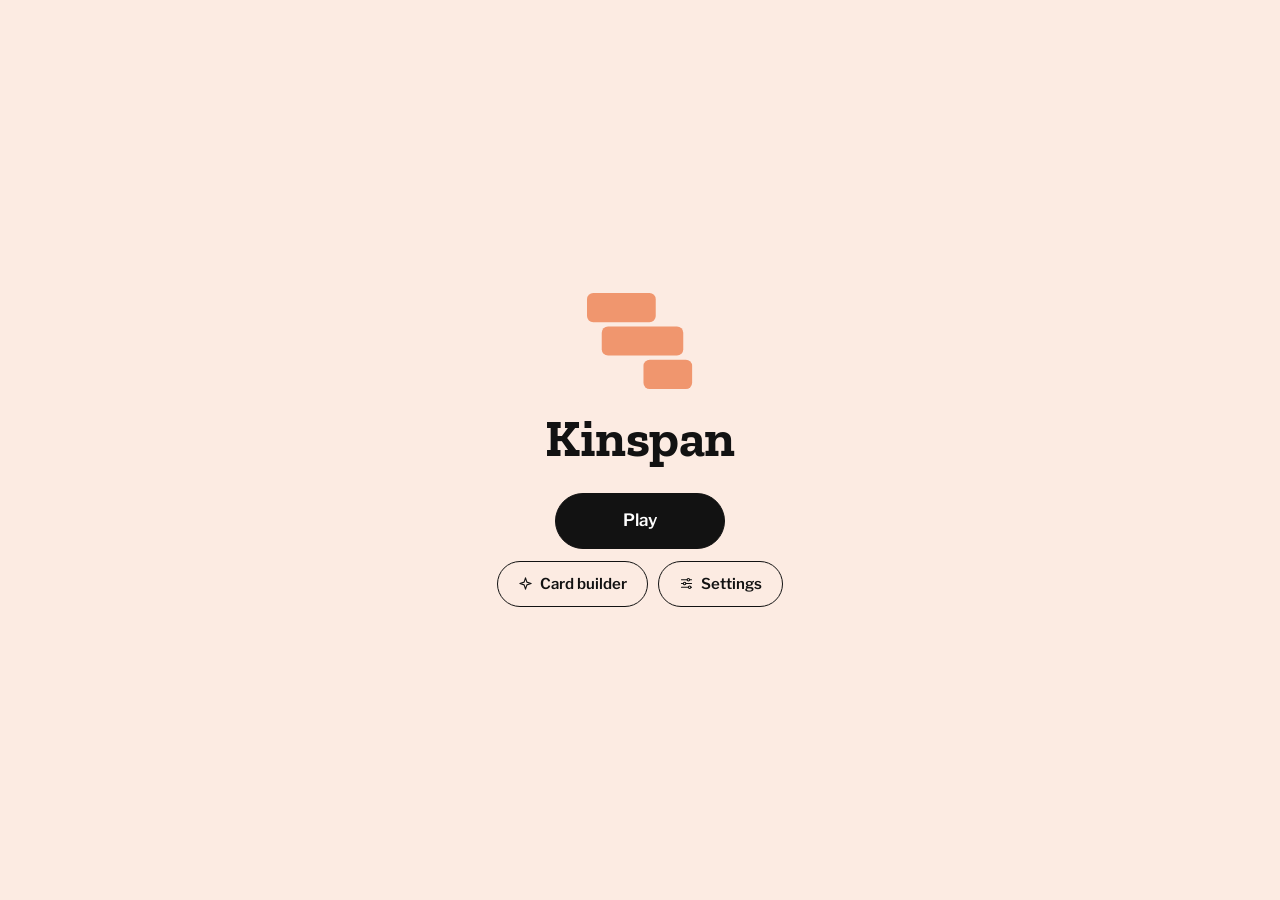
==== index.html @ 1bdb9ee4 "One Gift per card, and cards that fit their content A card carries one Gift at most: Common none, Ra" ====
<!doctype html>
<meta charset="utf-8">
<meta name="viewport" content="width=device-width,initial-scale=1,viewport-fit=cover">
<meta name="apple-mobile-web-app-capable" content="yes">
<meta name="apple-mobile-web-app-status-bar-style" content="default">
<meta name="apple-mobile-web-app-title" content="Kinspan">
<meta name="theme-color" content="#f7f4ef">
<meta name="description" content="A hand of your own family. Bring your family file, put people back on the timeline, and earn Legacy.">
<link rel="icon" href="logo.svg" type="image/svg+xml">
<link rel="apple-touch-icon" href="touch-icon.png">
<title>Kinspan</title>
<script src="tree.js?v=11"></script>
<script src="family.js?v=11"></script>
<script src="rules.js?v=11"></script>
<style>
  :root{
    --bg:#f7f4ef; --panel:#ffffff; --edge:#ddd5c9; --ink:#2b2621; --dim:#7d7368;
    --gold:#9a7212; --brand:#F0966E; --gold2:#c79a2e; --pat:#2f6f9e; --mat:#a8552a;
    --patbg:#e4f0f8; --matbg:#fbeade; --selfbg:#e2f3e6; --self:#2f7a45;
    --ease:cubic-bezier(.34,1.24,.44,1);
  }
  *{box-sizing:border-box}
  html,body{height:100%}
  body{margin:0;color:var(--ink);min-height:100dvh;
    background:radial-gradient(120% 80% at 50% 0%,#fffaf0 0%,var(--bg) 55%,#ececec 100%);
    font:15px/1.5 ui-sans-serif,-apple-system,"Segoe UI",Roboto,sans-serif;
    touch-action:manipulation;
    padding:0 16px calc(28px + env(safe-area-inset-bottom))}
  button{font:inherit;color:inherit;cursor:pointer}

  .screen{display:none;max-width:560px;margin:0 auto;min-height:100dvh;
    flex-direction:column;justify-content:center;padding:32px 0}
  .screen.on{display:flex;animation:screenin .38s var(--ease) both}
  @keyframes screenin{from{opacity:0;transform:translateY(16px)}to{opacity:1;transform:none}}

  /* ---- title ---- */
  /* The mark: three lives sliding onto one timeline. */
  .mark{font-size:96px;margin:0 auto 22px;width:max-content}
  .mark rect{transform-box:fill-box;animation:bar .7s var(--ease) both}
  .mark rect:nth-child(2){animation-delay:.12s}
  .mark rect:nth-child(3){animation-delay:.24s}
  @keyframes bar{from{transform:translateX(-40%);opacity:0}to{transform:none;opacity:1}}

  /* A splash like a puzzle's front page: tinted, centred, one black button. */
  body:has(#s-title.on){background:var(--tint)}
  h1{margin:0;text-align:center;font-size:clamp(40px,11vw,52px);font-weight:700;line-height:1.05}

  .play{display:block;min-width:170px;margin:28px auto 0;border:1px solid var(--ink);border-radius:999px;
    background:var(--ink);color:#fff;font-size:17px;font-weight:600;padding:14px 40px;
    transition:transform .12s var(--ease),background .12s}
  .play:hover{background:#333}
  .play:active{transform:scale(.97)}
  .subs{display:flex;gap:10px;justify-content:center;margin:12px auto 0;flex-wrap:wrap}
  .sub{display:flex;align-items:center;gap:7px;border:1px solid var(--ink);background:transparent;
    border-radius:999px;padding:11px 20px;font-weight:600;font-size:15px;white-space:nowrap}
  .sub:hover{background:rgba(0,0,0,.05)}

  /* Which family is open: a quiet line under the buttons, like a puzzle's date. */
  .famchip{display:flex;align-items:center;justify-content:center;gap:6px;margin:34px auto 0;
    font-size:14px;width:max-content;max-width:100%}
  .famchip b{font-weight:700}
  .famchip span{color:#4d4d4d}
  .famchip[hidden]{display:none}
  .famchip button{border:0;background:none;padding:2px 4px;font-size:14px;color:var(--ink);
    text-decoration:underline;text-underline-offset:3px;font-weight:500}

  /* ---- shared bits ---- */
  .top{display:flex;align-items:center;gap:10px;margin-bottom:18px}
  .back{border:1px solid var(--edge);background:var(--panel);border-radius:99px;
    width:40px;height:40px;font-size:18px;flex:none}
  .back:hover{border-color:var(--ink)}
  .top h2{margin:0;font-size:28px;font-weight:700}

  /* ---- mode picker: a shelf of games, each with its own coloured tile ---- */
  .mode{display:flex;gap:16px;align-items:center;width:100%;text-align:left;
    background:#fff;border:1px solid var(--edge);border-radius:12px;
    padding:12px;margin-bottom:10px;
    animation:screenin .4s var(--ease) both;transition:border-color .14s}
  .mode:hover{border-color:var(--ink)}
  .mode .mi{width:68px;height:68px;flex:none;border-radius:8px;display:grid;place-items:center;
    font-size:30px;background:var(--lc)}
  .mode .mi .logo{color:#fff}
  /* Hovering a mode nudges its bars along the timeline, one after another. */
  .mode .logo rect{transform-box:fill-box}
  .mode:hover .logo rect{animation:nudge .6s var(--ease)}
  .mode:hover .logo rect:nth-child(2){animation-delay:.07s}
  .mode:hover .logo rect:nth-child(3){animation-delay:.14s}
  @keyframes nudge{40%{transform:translateX(9%)}}
  .mode .mt,.mode .md{display:block}
  .mode .mt{font-family:'Zilla Slab',Georgia,serif;font-weight:700;font-size:21px;line-height:1.15}
  .mode .md{color:#4d4d4d;font-size:14px;line-height:1.4;margin-top:3px}
  .mode.tut:last-child{margin-top:22px}
  .new{display:inline-block;margin-left:8px;font-family:'Libre Franklin',sans-serif;font-size:10.5px;
    letter-spacing:.08em;text-transform:uppercase;font-weight:700;background:var(--ink);color:#fff;
    border-radius:99px;padding:3px 8px;vertical-align:3px}
  .custom{display:flex;align-items:center;gap:8px;margin:14px auto 0;border:0;background:none;color:var(--ink);
    font-size:14.5px;font-weight:600;padding:8px 14px;text-decoration:underline;text-underline-offset:3px}
  .custom .logo{font-size:15px}
  .custom:hover{background:none;text-decoration-thickness:2px}

  /* ---- bring a file ---- */
  #drop{border:1.5px dashed var(--edge);border-radius:16px;padding:30px 18px;
    text-align:center;background:var(--panel);transition:border-color .16s,background .16s}
  #drop.over{border-color:var(--gold);background:var(--soft)}
  #drop .t{font-weight:660;font-size:18px}
  #drop .b{color:var(--dim);font-size:13.5px;margin-top:5px}
  input[type=file]{display:none}
  .btn{appearance:none;border:1px solid var(--edge);background:var(--panel);
    font-weight:620;border-radius:10px;padding:11px 18px;min-height:46px}
  .btn.primary{background:var(--ink);color:#fff;border-color:var(--ink)}
  .btn.primary:disabled{opacity:.4;cursor:default}
  .row{display:flex;gap:9px;align-items:center;margin-top:14px;flex-wrap:wrap}
  .row.mid{justify-content:center}
  .priv{color:var(--dim);font-size:12.5px;margin-top:12px;text-align:center}
  .priv b{color:var(--ink);font-weight:620}
  .err{color:#a4262c;font-size:13.5px;margin-top:10px}
  .lead{color:var(--dim);margin:-8px 0 14px}

  .who{display:flex;gap:10px;align-items:center;width:100%;text-align:left;
    background:var(--panel);border:1px solid var(--edge);border-radius:10px;
    padding:10px 12px;margin-bottom:7px}
  .who:hover{border-color:var(--ink)}
  .who.sel{border-color:var(--gold);box-shadow:0 0 0 2px var(--tint)}
  .who .n{font-weight:600}
  .who .d{color:var(--dim);font-size:12.5px}
  .who .dot{width:9px;height:9px;border-radius:50%;flex:none;background:var(--dim)}
  .who .dot.m{background:var(--pat)} .who .dot.f{background:var(--mat)}
  #search{width:100%;padding:11px 12px;border:1px solid var(--edge);border-radius:10px;
    font:inherit;font-size:16px;margin-bottom:9px;background:var(--panel);color:var(--ink)}
  #wholist{max-height:46vh;overflow:auto;-webkit-overflow-scrolling:touch}

  /* ---- settings sheet ---- */
  #modal{position:fixed;inset:0;background:rgba(43,38,33,.4);display:none;z-index:50;
    align-items:center;justify-content:center;padding:16px}
  #modal.on{display:flex}
  .sheet{background:var(--panel);border-radius:18px;width:100%;max-width:420px;padding:20px;
    animation:screenin .28s var(--ease) both;box-shadow:0 24px 60px rgba(0,0,0,.2)}
  .sheet h2{margin:0 0 14px;font-size:20px}
  .set{display:flex;align-items:center;gap:12px;width:100%;text-align:left;border:0;
    background:none;padding:12px 4px;border-top:1px solid var(--edge)}
  .set:hover{background:var(--soft)}
  .set i{font-style:normal;width:34px;height:34px;display:grid;place-items:center;
    border-radius:10px;background:var(--soft);flex:none;font-size:16px}
  .set b{display:block;font-weight:620}
  .set span{color:var(--dim);font-size:12.5px}
  .done{width:100%;margin-top:12px}
  @media (prefers-reduced-motion: reduce){ *{animation:none!important;transition:none!important} }
</style>
<link rel="stylesheet" href="theme.css?v=11">

<!-- ======================= title ======================= -->
<section class="screen" id="s-title">
  <div class="mark" data-logo></div>
  <h1>Kinspan</h1>
  <button class="play" id="play">Play</button>
  <div class="subs">
    <button class="sub" id="builder"><i data-ic="spark"></i>Card builder</button>
    <button class="sub" id="settings"><i data-ic="sliders"></i>Settings</button>
  </div>
  <div class="famchip" id="famchip" hidden>
    <b id="famname"></b><span id="famcount"></span>
    <button id="famswap">Change</button>
  </div>
</section>

<!-- ======================= mode ======================= -->
<section class="screen" id="s-mode">
  <div class="top"><button class="back" data-go="title" aria-label="Back"><i data-ic="back"></i></button><h2>Choose a game</h2></div>
  <div id="modes"></div>
  <button class="custom" id="custom"><span data-logo="custom"></span>Set up a custom game</button>
</section>

<!-- ======================= bring a family ======================= -->
<section class="screen" id="s-bring">
  <div class="top"><button class="back" data-go="title" aria-label="Back"><i data-ic="back"></i></button><h2>Bring your family</h2></div>
  <div id="drop">
    <div class="t">Drop your family file here</div>
    <div class="b">A <b>.kinspan</b> save, or a <b>.ged</b> export from FamilySearch,
      Ancestry, MyHeritage or RootsMagic.</div>
    <div class="row mid"><button class="btn primary" id="pick">Choose a file</button></div>
    <input type="file" id="file" accept=".kinspan,.json,.ged,.gedcom,text/plain,application/json">
  </div>
  <p class="priv"><b>Your file never leaves this device.</b> No account, no server, nothing uploaded.</p>
  <div class="err" id="err" hidden></div>
</section>

<!-- ======================= who is it centred on ======================= -->
<section class="screen" id="s-picker">
  <div class="top"><button class="back" data-go="bring" aria-label="Back"><i data-ic="back"></i></button><h2>Who is it centred on?</h2></div>
  <p class="lead">Usually you. Everyone is described relative to them. <span id="pcount"></span></p>
  <input id="search" type="search" placeholder="Search by name" autocomplete="off">
  <div id="wholist"></div>
  <div class="row"><button class="btn primary" id="go" disabled>Open this family</button></div>
</section>

<div id="modal"><div class="sheet">
  <h2>Settings</h2>
  <button class="set" id="st-save"><i data-ic="save"></i><span><b>Save your family file</b>
    <span>Stories, Gifts, and fixes live in it. Keep it safe.</span></span></button>
  <button class="set" id="st-load"><i data-ic="swap"></i><span><b>Load a different family</b>
    <span>A .kinspan save or a .ged export</span></span></button>
  <button class="set" id="st-rules"><i data-ic="sliders"></i><span><b>Custom game rules</b>
    <span>Every rule, for when you want to tinker</span></span></button>
  <button class="set" id="st-tour"><i data-ic="play"></i><span><b>Play the tutorial</b>
    <span>A one-minute guided game</span></span></button>
  <button class="btn done" id="st-close">Done</button>
</div></div>

<script>
const $ = s => document.querySelector(s);
const esc = s => String(s ?? '').replace(/[&<>"]/g, c =>
  ({'&':'&amp;','<':'&lt;','>':'&gt;','"':'&quot;'}[c]));
const fail = m => { hideLoader(); const e=$('#err'); e.textContent=m; e.hidden=false; };
const clearFail = () => { $('#err').hidden = true; };

/* -------------------- screens -------------------- */

let next = 'mode';   // where to go once a family is loaded: 'mode' or 'builder'
function show(id) {
  hideLoader();
  document.querySelectorAll('.screen').forEach(s => s.classList.toggle('on', s.id === 's-' + id));
  scrollTo(0, 0);
  if (id === 'mode') renderModes();
}
document.querySelectorAll('[data-go]').forEach(b => b.onclick = () => show(b.dataset.go));
const hasFamily = () => !!FAMILY.current || !!FAMILY.hasAutosave();
const needFamily = then => { next = then; hasFamily() ? loaded() : show('bring'); };
function loaded() {
  if (next === 'builder') location.href = 'edit.html';
  else show('mode');
}

$('#play').onclick = () => needFamily('mode');
$('#builder').onclick = () => needFamily('builder');
$('#famswap').onclick = () => { next = 'mode'; show('bring'); };
$('#custom').onclick = () => location.href = 'settings.html';

const auto = FAMILY.hasAutosave();
if (auto) {
  $('#famchip').hidden = false;
  $('#famname').textContent = auto.title || 'Your family';
  $('#famcount').textContent = `· ${auto.playable} Kin`;
}

/* -------------------- modes -------------------- */

const tourSeen = () => { try { return !!localStorage.getItem('kinspan.tutorial'); } catch (e) { return true; } };
function renderModes() {
  const tut = `<button class="mode tut" data-mode="tutorial" style="--lc:${LOGOS.tutorial.color}">
      <span class="mi">${logo('', 'tutorial')}</span><span><span class="mt">Tutorial${tourSeen() ? '' : '<span class="new">Start here</span>'}</span>
      <span class="md">Learn by playing. One minute, with pointers.</span></span></button>`;
  const modes = MODES.map(m => `<button class="mode" data-mode="${m.id}" style="--lc:${LOGOS[m.id].color}">
      <span class="mi">${m.icon}</span><span><span class="mt">${esc(m.name)}</span>
      <span class="md">${esc(m.blurb)}</span></span></button>`).join('');
  $('#modes').innerHTML = tourSeen() ? modes + tut : tut + modes;
  $('#modes').querySelectorAll('.mode').forEach((b, i) => {
    b.style.animationDelay = (i * 50) + 'ms';
    b.onclick = () => go(b.dataset.mode);
  });
}

/* Into a game: the loader comes up in the mode's own colours here, and
 * play.html opens on the same loader, so the hand-off reads as one screen. */
function go(mode) {
  showLoader(mode);
  setTimeout(() => location.href = 'play.html?mode=' + mode, 380);
}

/* -------------------- settings -------------------- */

const modal = $('#modal');
$('#settings').onclick = () => {
  $('#st-save').hidden = !hasFamily();
  modal.classList.add('on');
};
const closeSet = () => modal.classList.remove('on');
$('#st-close').onclick = closeSet;
modal.onclick = e => { if (e.target === modal) closeSet(); };
document.addEventListener('keydown', e => { if (e.key === 'Escape') closeSet(); });
$('#st-save').onclick = async () => { const f = await FAMILY.load(); if (f) FAMILY.download(f); closeSet(); };
$('#st-load').onclick = () => { closeSet(); next = 'mode'; show('bring'); };
$('#st-rules').onclick = () => location.href = 'settings.html';
$('#st-tour').onclick = () => hasFamily() ? go('tutorial') : (closeSet(), needFamily('mode'));

/* -------------------- taking a file -------------------- */

let pending = null;   // a .ged waiting on a root choice

$('#pick').onclick = () => $('#file').click();
$('#file').onchange = e => { if (e.target.files[0]) read(e.target.files[0]); };

const drop = $('#drop');
['dragenter','dragover'].forEach(t => drop.addEventListener(t, e => {
  e.preventDefault(); drop.classList.add('over'); }));
['dragleave','drop'].forEach(t => drop.addEventListener(t, e => {
  e.preventDefault(); drop.classList.remove('over'); }));
drop.addEventListener('drop', e => {
  const f = e.dataTransfer.files && e.dataTransfer.files[0];
  if (f) read(f);
});

function read(file) {
  clearFail();
  if (file.size > 40 * 1024 * 1024) {
    return fail('That file is over 40MB — too big for the browser to hold. '
      + 'Export a smaller branch of the tree.');
  }
  const fr = new FileReader();
  fr.onerror = () => fail('The file could not be read.');
  showLoader();
  fr.onload = () => {
    const text = String(fr.result);
    // Decide by content, not by extension: people rename files, and a .json
    // and a .kinspan are the same thing.
    if (/^\s*[{[]/.test(text)) return openSave(text, file.name);
    return openGedcom(text, file.name);
  };
  fr.readAsText(file);
}

function openSave(text, name) {
  let fam;
  try { fam = FAMILY.readSave(text, name); }
  catch (err) { return fail(err.message || String(err)); }
  FAMILY.use(fam);
  loaded();
}

function openGedcom(text, name) {
  let parsed;
  try { parsed = TREE.parseGedcom(text); }
  catch (err) { return fail('That file could not be read as a GEDCOM: ' + (err.message||err)); }
  const n = Object.keys(parsed.ind).length;
  if (!n) return fail('No people found in that file. A family file is a .kinspan '
    + 'or a GEDCOM (.ged) export.');
  const withYear = Object.values(parsed.ind)
    .filter(p => (p.events.BIRT || p.events.CHR || {}).year).length;
  if (!withYear) return fail('Nobody in that file has a birth year, so there is no '
    + 'timeline to build. Kinspan needs birth years to place people.');
  pending = { text, name, roots: TREE.guessRoots(parsed, 500), total: n, withYear };
  showPicker();
}

/* -------------------- who is it centred on -------------------- */

let chosen = null;

function showPicker() {
  hideLoader();
  chosen = pending.roots.length ? pending.roots[0].id : null;
  $('#pcount').textContent = `${pending.total} people, ${pending.withYear} with a birth year.`;
  $('#search').value = '';
  renderWho('');
  show('picker');
}

function renderWho(q) {
  const term = q.trim().toLowerCase();
  const list = pending.roots.filter(r => !term || r.name.toLowerCase().includes(term))
                            .slice(0, 120);
  $('#wholist').innerHTML = list.length ? list.map(r => `
    <button class="who ${r.id===chosen?'sel':''}" data-id="${esc(r.id)}">
      <span class="dot ${r.sex==='M'?'m':r.sex==='F'?'f':''}"></span>
      <span><span class="n">${esc(r.name)}</span><br>
      <span class="d">${r.birth_year ? 'b. '+r.birth_year+' · ' : ''}${r.reach} relatives in reach</span></span>
    </button>`).join('')
    : '<p style="color:var(--dim)">Nobody by that name.</p>';
  $('#wholist').querySelectorAll('.who').forEach(b => {
    b.onclick = () => { chosen = b.dataset.id; renderWho($('#search').value); };
  });
  $('#go').disabled = !chosen;
}

$('#search').oninput = e => renderWho(e.target.value);
$('#go').onclick = () => {
  if (!chosen) return;
  let fam;
  try { fam = FAMILY.fromGedcom(pending.text, chosen, null); }
  catch (err) { return fail(err.message || String(err)); }
  FAMILY.use(fam);
  loaded();
};

/* Deep links from the other pages: index.html#mode opens the picker. */
show(location.hash === '#mode' && hasFamily() ? 'mode' : 'title');
</script>
---- theme.css ----
/* Kinspan house style, loaded after every page's own <style> so it wins.
 * Puzzle-paper look: white page, near-black ink, one slab serif for titles,
 * Franklin for everything else, black pill buttons, flat surfaces. Colour
 * comes from the logo and the game modes, not from the chrome. */
@import url('https://fonts.googleapis.com/css2?family=Libre+Franklin:wght@400;500;600;700;800&family=Zilla+Slab:wght@600;700&display=swap');

:root{
  --bg:#ffffff; --panel:#ffffff; --edge:#dcdcdc; --ink:#121212; --dim:#6f6f6f;
  --gold:#b8532c;          /* accent text: points, Gifts, links -- a deep cut of the logo */
  --brand:#F0966E; --tint:#fcebe2; --tintedge:#efc2ab; --soft:#f4f4f4;
  --ease:cubic-bezier(.3,1.3,.5,1);
}
body{font-family:'Libre Franklin',-apple-system,"Segoe UI",Roboto,sans-serif;background:var(--bg);color:var(--ink)}
/* The slab serif is for titles a person reads as a title; the small capitals
   labels over sections stay in Franklin. */
h1,.serif,.top h2,.sheet>h2:first-child,#isheet h2,#bsheet h2,.final .big,#ltot{
  font-family:'Zilla Slab',Georgia,serif;letter-spacing:-.01em}
.toast{background:var(--ink);border-radius:6px;font-weight:600}
.mode:not(.on){background:#fff}

/* Buttons: black pill for the one thing to do, outlined pill for the rest. */
button,.btn{border-radius:999px;font-weight:600}
button.primary,.btn.primary,.btn.gold{background:var(--ink);border-color:var(--ink);color:#fff}
button.primary:hover:not(:disabled),.btn.primary:hover,.btn.gold:hover{background:#333;border-color:#333}
button:hover:not(:disabled),.btn:hover{border-color:var(--ink)}
button:focus-visible,.btn:focus-visible,a:focus-visible{outline:2px solid var(--ink);outline-offset:2px}

/* Headers: white bar, hairline under it, icons without frames. */
header{background:#fff;border-bottom:1px solid var(--edge);box-shadow:none}
header h1{font-family:'Zilla Slab',Georgia,serif;font-weight:700}
button.icon,.round,a.back,.back{border-color:transparent!important;background:transparent!important}
button.icon:hover,.round:hover,a.back:hover,.back:hover{background:var(--soft)!important}

/* Sheets and cards sit flat on the page. */
.sheet{border-radius:14px;box-shadow:0 10px 40px rgba(0,0,0,.18)}
input,select,textarea{font-family:inherit}

/* Card tiers, shown the way games show loot. A Sketch is a plain card; a Story
 * wears a blue frame and gem; a Biography a gold frame, a glow, and a glint
 * that runs across it. Rings are box-shadows so a card's own side-colour
 * border stays as it is. */
:root{--rare:#3b7dd8; --legend:#e0a82e}
.t-low{box-shadow:0 0 0 1.5px var(--rare),0 3px 10px rgba(59,125,216,.22)!important}
.t-high{box-shadow:0 0 0 2px var(--legend),0 0 16px rgba(224,168,46,.5)!important}
.t-high::before{content:'';position:absolute;inset:0;border-radius:inherit;pointer-events:none;z-index:1;
  background:linear-gradient(105deg,transparent 44%,rgba(255,255,255,.5) 50%,transparent 56%) 0 0/260% 100% no-repeat;
  animation:glint 3.4s ease-in-out infinite}
@keyframes glint{0%{background-position:140% 0}55%,100%{background-position:-140% 0}}
.gem{display:inline-block;width:8px;height:8px;transform:rotate(45deg);border-radius:1.5px;
  margin:0 6px 1px 1px;vertical-align:middle;flex:none}
.gem.low{background:var(--rare);box-shadow:0 0 0 1px #fff}
.gem.high{background:linear-gradient(135deg,#ffe58a,#d99a16);box-shadow:0 0 0 1px #fff,0 0 6px rgba(224,168,46,.9)}
@media (prefers-reduced-motion: reduce){.t-high::before{animation:none;opacity:0}}
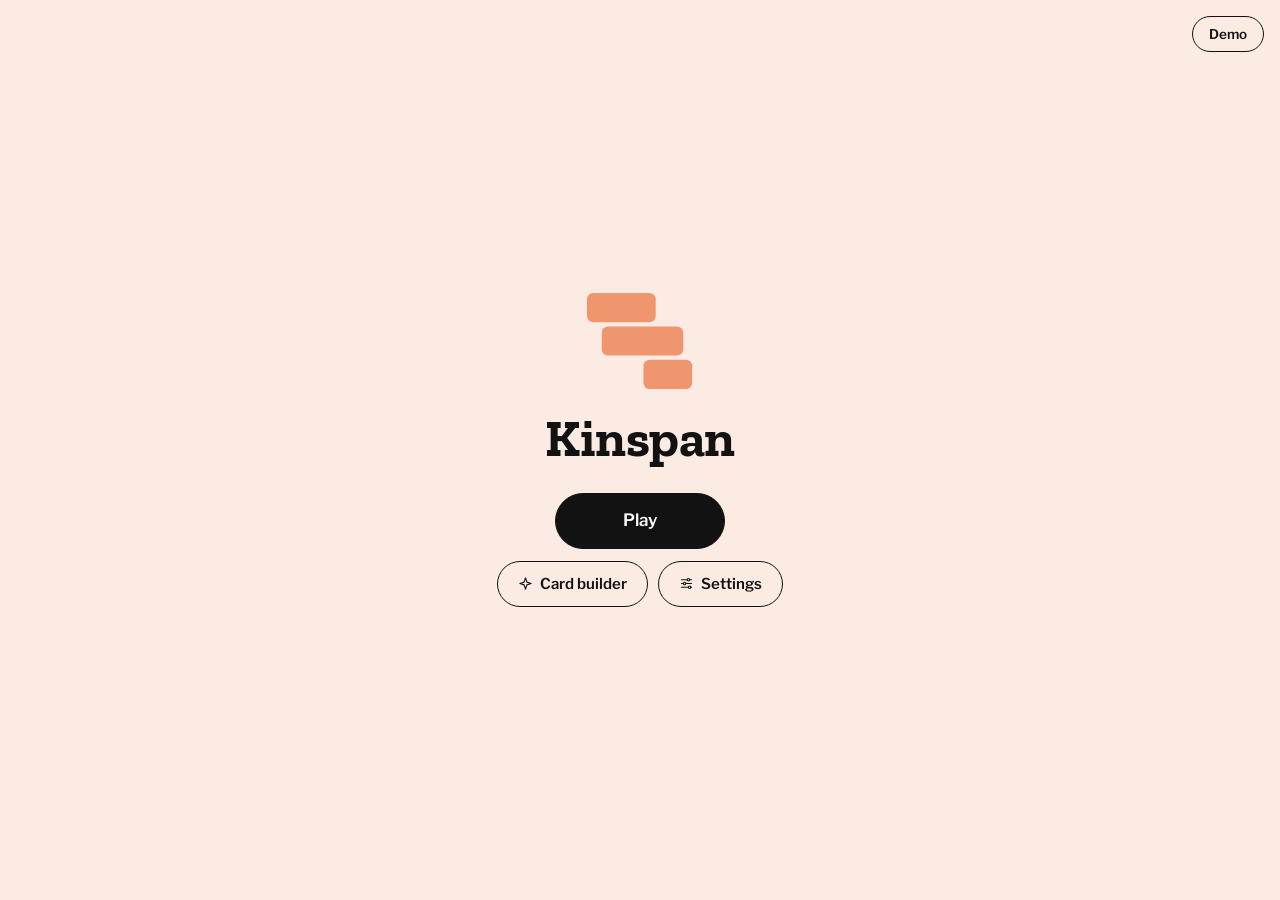
==== commit cbc82f8d: "Add a Demo button that loads a sample family The title screen gains a Demo pill in its corner. It lo" ====
--- a/index.html
+++ b/index.html
@@ -9,9 +9,9 @@
 <link rel="icon" href="logo.svg" type="image/svg+xml">
 <link rel="apple-touch-icon" href="touch-icon.png">
 <title>Kinspan</title>
-<script src="tree.js?v=11"></script>
-<script src="family.js?v=11"></script>
-<script src="rules.js?v=11"></script>
+<script src="tree.js?v=15"></script>
+<script src="family.js?v=15"></script>
+<script src="rules.js?v=15"></script>
 <style>
   :root{
     --bg:#f7f4ef; --panel:#ffffff; --edge:#ddd5c9; --ink:#2b2621; --dim:#7d7368;
@@ -61,6 +61,11 @@
   .famchip b{font-weight:700}
   .famchip span{color:#4d4d4d}
   .famchip[hidden]{display:none}
+  /* Demo: a quiet pill in the corner of the title screen. */
+  .demo{position:fixed;top:16px;right:16px;z-index:5;border:1px solid var(--ink);background:transparent;
+    border-radius:99px;padding:7px 16px;font-size:13.5px;font-weight:600}
+  .demo:hover{background:rgba(0,0,0,.06)}
+  body:not(:has(#s-title.on)) .demo{display:none}
   .famchip button{border:0;background:none;padding:2px 4px;font-size:14px;color:var(--ink);
     text-decoration:underline;text-underline-offset:3px;font-weight:500}
 
@@ -146,9 +151,10 @@
   .done{width:100%;margin-top:12px}
   @media (prefers-reduced-motion: reduce){ *{animation:none!important;transition:none!important} }
 </style>
-<link rel="stylesheet" href="theme.css?v=11">
+<link rel="stylesheet" href="theme.css?v=15">
 
 <!-- ======================= title ======================= -->
+<button class="demo" id="demo" title="Play with a sample family">Demo</button>
 <section class="screen" id="s-title">
   <div class="mark" data-logo></div>
   <h1>Kinspan</h1>
@@ -160,6 +166,7 @@
   <div class="famchip" id="famchip" hidden>
     <b id="famname"></b><span id="famcount"></span>
     <button id="famswap">Change</button>
+    <button id="famsave" title="Download your family as a .kinspan file">Save file</button>
   </div>
 </section>
 
@@ -233,6 +240,26 @@
 $('#play').onclick = () => needFamily('mode');
 $('#builder').onclick = () => needFamily('builder');
 $('#famswap').onclick = () => { next = 'mode'; show('bring'); };
+/* The family lives in this browser's storage, not in a file the site can see.
+ * This writes it out as one, to the Downloads folder. */
+$('#famsave').onclick = async () => { const f = await FAMILY.load(); if (f) FAMILY.download(f); };
+
+/* Demo mode: the Sampson family, shipped with the site as demo.kinspan, with
+ * most cards carrying a written Gift. It takes the place of whatever family
+ * this browser holds, so say so first when there is one that isn't the demo. */
+$('#demo').onclick = async () => {
+  const cur = FAMILY.hasAutosave();
+  if (cur && cur.title !== 'The Sampson family' &&
+      !confirm(`Demo mode replaces ${cur.title || 'the family'} in this browser. `
+        + 'Use Save file first if you want to keep it. Continue?')) return;
+  try {
+    showLoader('classic');
+    const r = await fetch('demo.kinspan?v=1');
+    if (!r.ok) throw new Error('The demo family could not be loaded.');
+    FAMILY.use(FAMILY.readSave(await r.text(), 'demo.kinspan'));
+    location.reload();
+  } catch (err) { hideLoader(); alert(err.message || String(err)); }
+};
 $('#custom').onclick = () => location.href = 'settings.html';
 
 const auto = FAMILY.hasAutosave();
--- a/theme.css
+++ b/theme.css
@@ -51,3 +51,53 @@
 .gem.low{background:var(--rare);box-shadow:0 0 0 1px #fff}
 .gem.high{background:linear-gradient(135deg,#ffe58a,#d99a16);box-shadow:0 0 0 1px #fff,0 0 6px rgba(224,168,46,.9)}
 @media (prefers-reduced-motion: reduce){.t-high::before{animation:none;opacity:0}}
+
+/* ---- The Kin card ----------------------------------------------------
+ * One card, drawn by kinCard() in rules.js, on the board's hand and in the
+ * card builder alike. --ch is the shortest it may be; it grows to fit. */
+.hc{position:relative;border-radius:14px}
+.hc .face{position:relative;min-height:var(--ch);box-sizing:border-box;border-radius:14px;background:#fff;border:1px solid #d9d2c6;overflow:hidden;
+  display:flex;flex-direction:column;box-shadow:0 -2px 10px rgba(0,0,0,.08)}
+/* Rarity is the finish. Rare: blue holo frame and banner. Legendary: gold foil, rainbow sheen, sparkle. */
+.hc.r-rare,.hc.r-legend{padding:3px;box-sizing:border-box}
+.hc.r-rare{background:linear-gradient(135deg,#6fa8ff,#a6f0ff 30%,#c4a6ff 55%,#6fa8ff 80%,#a6f0ff);box-shadow:0 0 16px rgba(96,160,255,.55)}
+.hc.r-legend{padding:4px;background:linear-gradient(135deg,#fff1b8,#e0a82e 25%,#fff6cf 45%,#c98c12 65%,#ffe58a 85%);box-shadow:0 0 22px rgba(240,180,40,.7)}
+.hc.r-rare .face,.hc.r-legend .face{border:0;border-radius:11px;min-height:calc(var(--ch) - 6px)}
+.hc.r-legend .face{background:#fffaf0;min-height:calc(var(--ch) - 8px)}
+.hc .head{min-height:58px;flex:none;box-sizing:border-box;padding:9px 10px 8px 12px;position:relative}
+.hc.pat .head{background:#cfe1f1} .hc.mat .head{background:#f6c9ae} .hc.self .head{background:#c4e6cd}
+.hc.r-rare .head{background:linear-gradient(120deg,#cfe3ff 0%,#dcfbff 30%,#e9dcff 55%,#cfe3ff 80%)}
+.hc.r-legend .head{background:linear-gradient(100deg,transparent 25%,rgba(255,120,200,.28) 38%,rgba(120,220,255,.3) 50%,rgba(255,240,120,.3) 62%,transparent 75%),linear-gradient(120deg,#ffe58a,#fff6cf 30%,#f3c64d 52%,#fff1b8 72%,#e7b43a)}
+.hc.r-rare.pat .head,.hc.r-legend.pat .head{border-bottom:5px solid var(--pat)}
+.hc.r-rare.mat .head,.hc.r-legend.mat .head{border-bottom:5px solid var(--mat)}
+.hc.r-rare.self .head,.hc.r-legend.self .head{border-bottom:5px solid var(--self)}
+.hc.r-legend::after{content:'';position:absolute;top:-9px;left:-8px;width:20px;height:20px;z-index:3;
+  background:#ffe58a;clip-path:polygon(50% 0,59% 41%,100% 50%,59% 59%,50% 100%,41% 59%,0 50%,41% 41%)}
+/* The whole name, always: it wraps to a second line, and a long one sets
+   a size smaller, rather than ever being cut off. */
+.hc .n{display:block;font-family:'Zilla Slab',Georgia,serif;font-weight:700;font-size:17px;line-height:1.08;
+  color:var(--ink);overflow-wrap:anywhere}
+.hc .n.long{font-size:15px}
+.hc .yr{display:flex;align-items:center;gap:6px;font-size:12px;font-weight:700;margin-top:3px}
+.hc .yr .gi{margin-left:auto;font-size:14px;color:var(--dim);display:flex}
+.hc.r-rare .yr .gi{color:#3b7dd8} .hc.r-legend .yr .gi{color:#9a6a00}
+.hc .rel{padding:6px 11px 0;font-size:9.5px;font-weight:800;letter-spacing:.1em;text-transform:uppercase;line-height:1.35}
+.hc.pat .rel{color:var(--pat)} .hc.mat .rel{color:var(--mat)} .hc.self .rel{color:var(--self)}
+.hc .sec{margin:5px 11px 0;border-top:1px solid #ece6dc;padding-top:4px}
+.hc .lab{font-size:8.5px;font-weight:800;letter-spacing:.14em;text-transform:uppercase;color:#8a8a8a;margin-bottom:1px}
+.hc dl{display:grid;grid-template-columns:44px minmax(0,1fr);row-gap:0;margin:0;font-size:10.5px;line-height:1.4}
+.hc dt{color:#6f6f6f} .hc dd{margin:0;overflow-wrap:anywhere}
+.hc .dot{display:inline-block;width:7px;height:7px;border-radius:50%;background:var(--d);box-shadow:0 0 0 1px var(--ink);
+  vertical-align:1px;margin-left:4px}
+.hc .more{margin:3px 11px 0;font-size:9.5px;color:#8a8a8a}
+.hc .gift{margin:auto 7px 7px;flex:none;display:flex;gap:7px;align-items:center;padding:6px 7px;border-radius:10px;background:var(--soft)}
+.hc.r-rare .gift{background:linear-gradient(120deg,#e3eeff,#eefcff 50%,#f1e9ff)}
+.hc.r-legend .gift{background:linear-gradient(120deg,#fff1b8,#fffaf0 50%,#ffe58a)}
+.hc .gift .md{width:28px;height:28px;flex:none;border-radius:50%;background:#fff;border:1.5px solid var(--ink);display:grid;place-items:center;font-size:15px}
+.hc.r-legend .gift .md{background:#ffe58a}
+.hc .gift b{display:block;font-size:11px;font-weight:800}
+.hc .gift small{display:block;font-size:9.5px;line-height:1.25;color:#3d3d3d}
+.hc > .gain{position:absolute;top:-13px;right:-9px;left:auto;z-index:9;border:2px solid #fff;
+  background:var(--ink);color:#fff;border-radius:99px;padding:1px 9px;font-size:12.5px;font-weight:800;line-height:18px;
+  box-shadow:0 2px 6px rgba(0,0,0,.2)}
+.hc > .gain.free{background:var(--self)} .hc > .gain.drop{background:#b4671d;color:#fff}
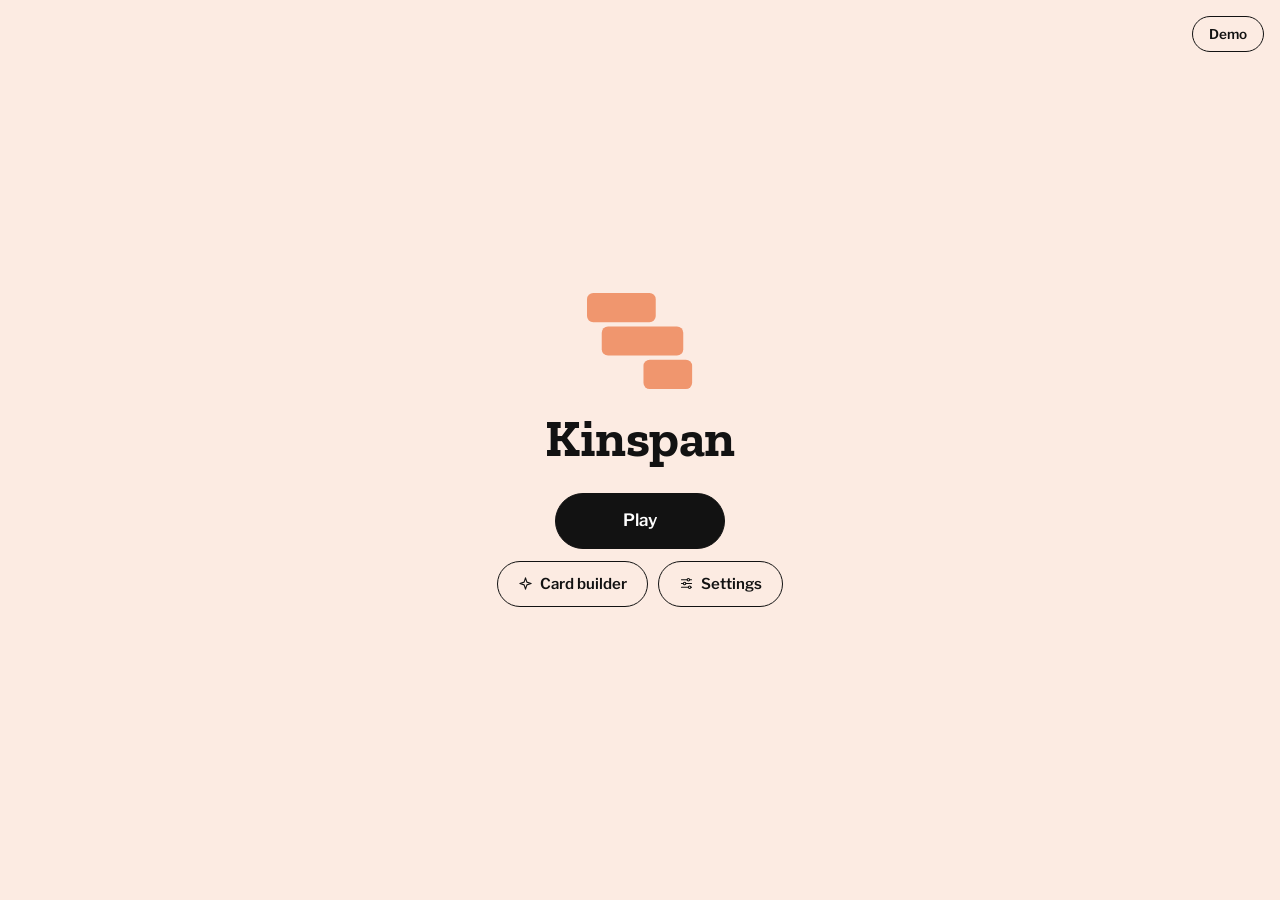
==== commit 1bf652c8: "Smoother card movement; drop the side line on hand cards The opening deal waits for the loading scre" ====
--- a/index.html
+++ b/index.html
@@ -9,9 +9,9 @@
 <link rel="icon" href="logo.svg" type="image/svg+xml">
 <link rel="apple-touch-icon" href="touch-icon.png">
 <title>Kinspan</title>
-<script src="tree.js?v=15"></script>
-<script src="family.js?v=15"></script>
-<script src="rules.js?v=15"></script>
+<script src="tree.js?v=17"></script>
+<script src="family.js?v=17"></script>
+<script src="rules.js?v=17"></script>
 <style>
   :root{
     --bg:#f7f4ef; --panel:#ffffff; --edge:#ddd5c9; --ink:#2b2621; --dim:#7d7368;
@@ -151,7 +151,7 @@
   .done{width:100%;margin-top:12px}
   @media (prefers-reduced-motion: reduce){ *{animation:none!important;transition:none!important} }
 </style>
-<link rel="stylesheet" href="theme.css?v=15">
+<link rel="stylesheet" href="theme.css?v=17">
 
 <!-- ======================= title ======================= -->
 <button class="demo" id="demo" title="Play with a sample family">Demo</button>
--- a/theme.css
+++ b/theme.css
@@ -68,9 +68,6 @@
 .hc.pat .head{background:#cfe1f1} .hc.mat .head{background:#f6c9ae} .hc.self .head{background:#c4e6cd}
 .hc.r-rare .head{background:linear-gradient(120deg,#cfe3ff 0%,#dcfbff 30%,#e9dcff 55%,#cfe3ff 80%)}
 .hc.r-legend .head{background:linear-gradient(100deg,transparent 25%,rgba(255,120,200,.28) 38%,rgba(120,220,255,.3) 50%,rgba(255,240,120,.3) 62%,transparent 75%),linear-gradient(120deg,#ffe58a,#fff6cf 30%,#f3c64d 52%,#fff1b8 72%,#e7b43a)}
-.hc.r-rare.pat .head,.hc.r-legend.pat .head{border-bottom:5px solid var(--pat)}
-.hc.r-rare.mat .head,.hc.r-legend.mat .head{border-bottom:5px solid var(--mat)}
-.hc.r-rare.self .head,.hc.r-legend.self .head{border-bottom:5px solid var(--self)}
 .hc.r-legend::after{content:'';position:absolute;top:-9px;left:-8px;width:20px;height:20px;z-index:3;
   background:#ffe58a;clip-path:polygon(50% 0,59% 41%,100% 50%,59% 59%,50% 100%,41% 59%,0 50%,41% 41%)}
 /* The whole name, always: it wraps to a second line, and a long one sets
